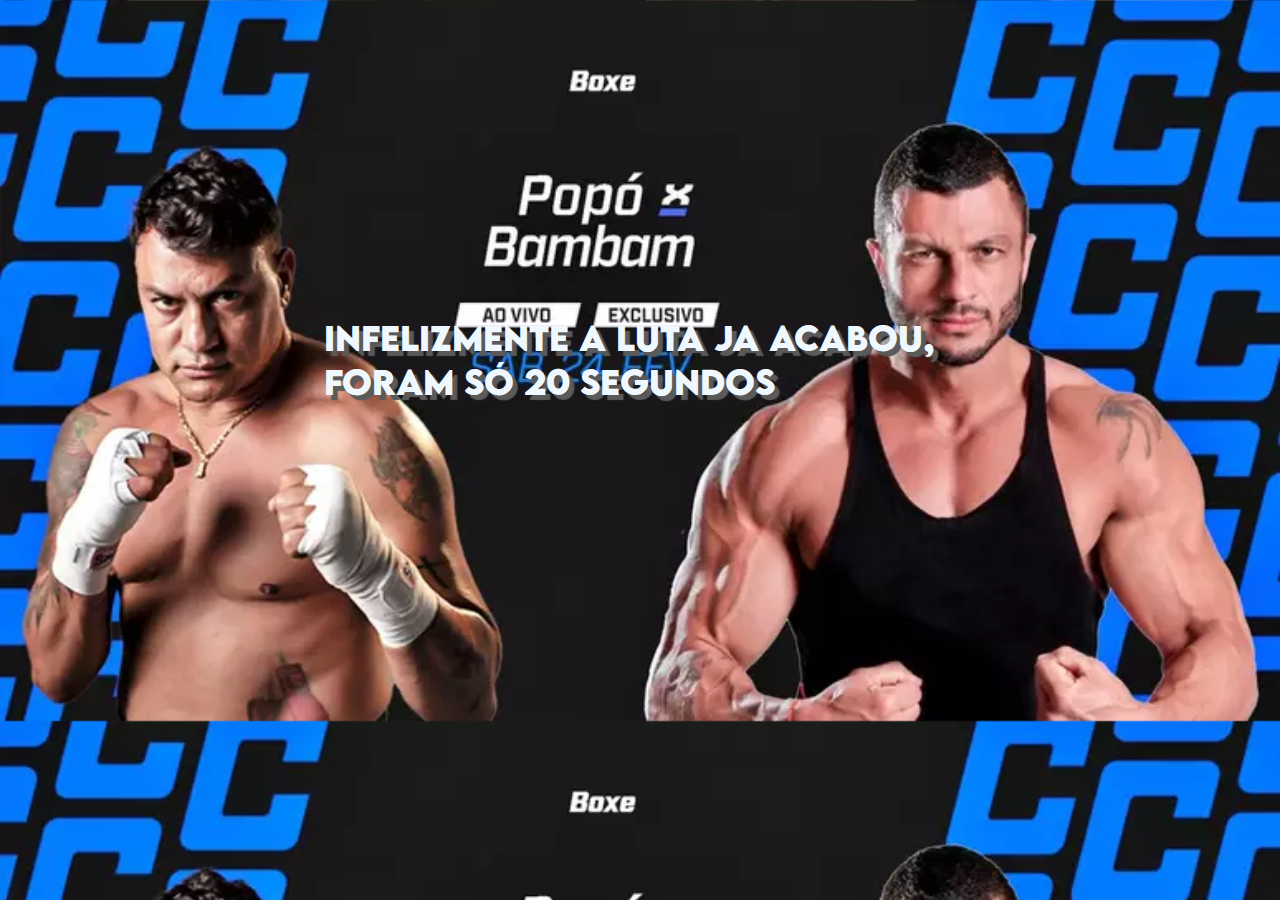
==== maior.html @ 19bc35d6 "Add files via upload" ====
<!DOCTYPE html>
<html lang="pt-br">
<head>
    <link rel="shortcut icon" href="889462.png">
    <link rel="stylesheet" href="2.css">
    <meta charset="UTF-8">
    <meta name="viewport" content="width=device-width, initial-scale=1.0">
    <title>bem vindo</title>
</head>
<body style="background-image: url(1736837249-i861033.webp); background-size: cover;" >


<h1>Infelizmente a luta ja acabou, foram só 20 segundos</h1>

    
</body>
</html>
---- 2.css ----
h1{
font-family: f1;
margin: 25%;
color: aliceblue;
text-shadow: 5px 5px 1px rgb(90, 90, 90);
}

@font-face {
    font-family: f1;
    src: url(LEMONMILK-Bold.otf);
}
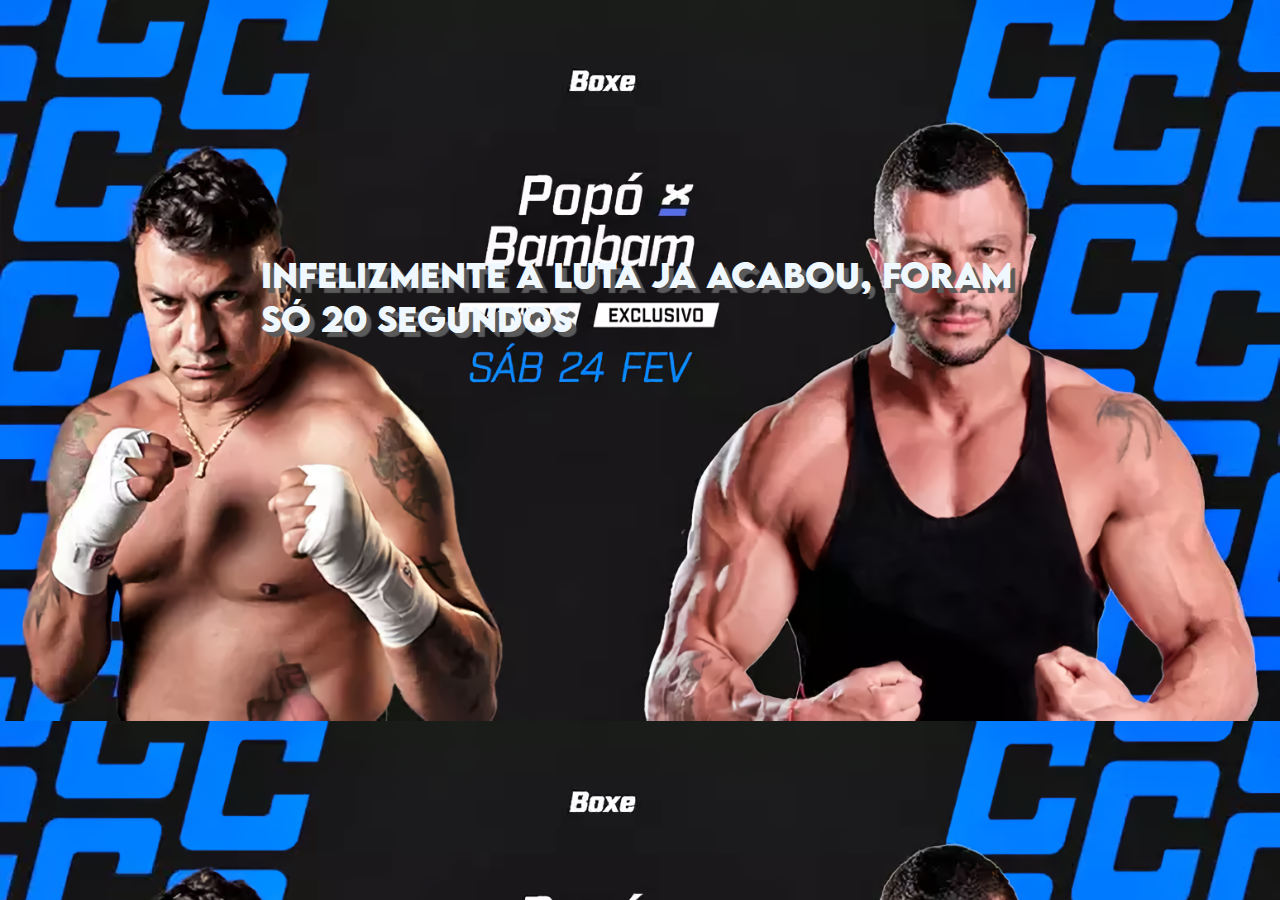
==== commit 69270470: "Add files via upload" ====
--- a/maior.html
+++ b/maior.html
@@ -7,7 +7,7 @@
     <meta name="viewport" content="width=device-width, initial-scale=1.0">
     <title>bem vindo</title>
 </head>
-<body style="background-image: url(1736837249-i861033.webp); background-size: cover;" >
+<body style="background-image: url(1736837249-i861033_waifu2x_art_noise1_waifu2x_art_noise1_scale.webp); background-size: cover;" >
 
 
 <h1>Infelizmente a luta ja acabou, foram só 20 segundos</h1>
--- a/2.css
+++ b/2.css
@@ -1,6 +1,6 @@
 h1{
 font-family: f1;
-margin: 25%;
+margin: 20%;
 color: aliceblue;
 text-shadow: 5px 5px 1px rgb(90, 90, 90);
 }
@@ -8,4 +8,5 @@
 @font-face {
     font-family: f1;
     src: url(LEMONMILK-Bold.otf);
-}+}
+
